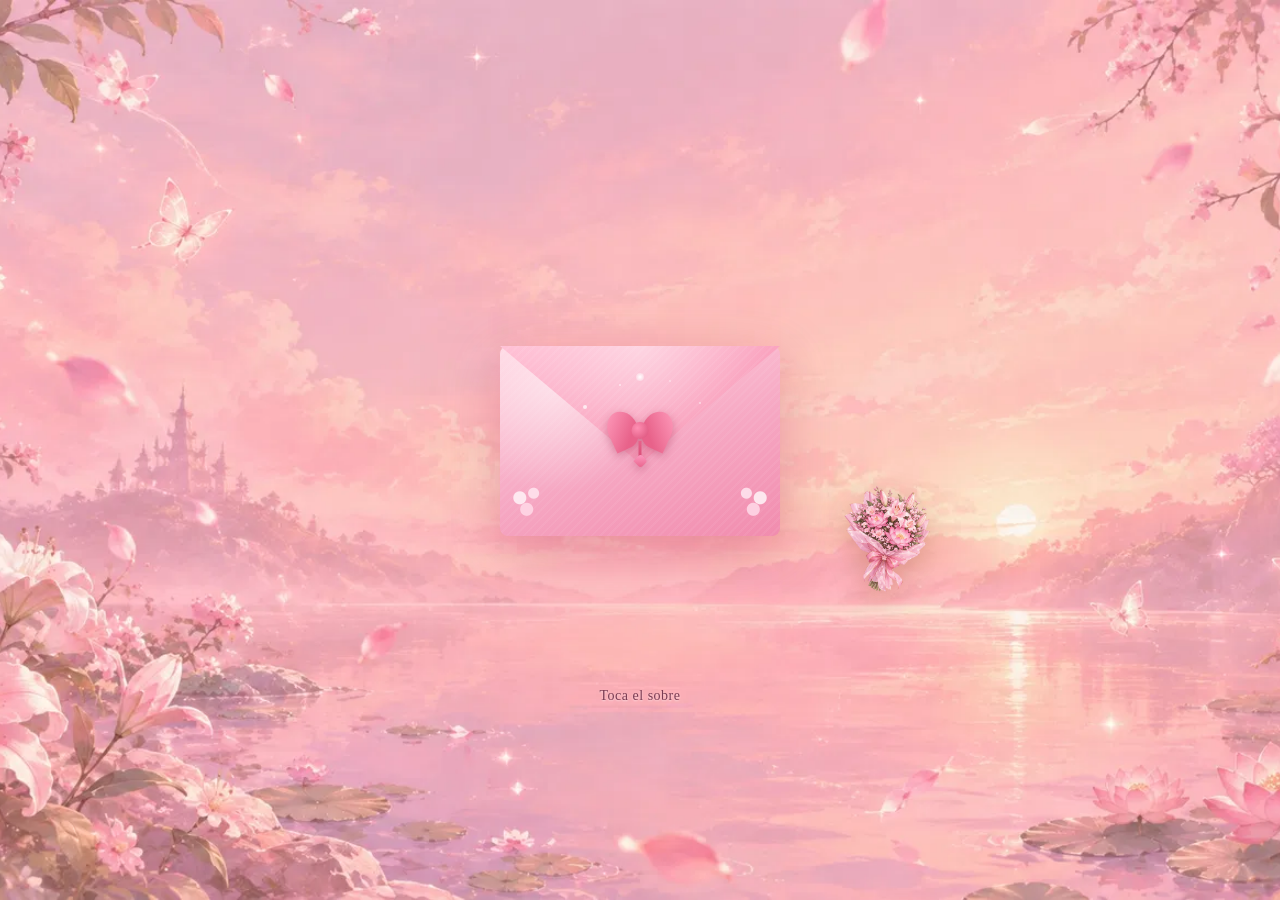
==== index.html @ fc5515fc "." ====
<!doctype html>
<html lang="es">
    <head>
        <meta charset="UTF-8" />
        <meta name="viewport" content="width=device-width, initial-scale=1.0" />
        <title>Para ti</title>
        <link rel="stylesheet" href="style.css" />
    </head>
    <body>
        <div id="app">
            <div id="home-petals"></div>

            <section id="view-main" class="view active">
                <div id="scene">
                    <div id="letter-card">
                        <div class="letter-page" data-page="1">
                            <p class="letter-greeting">Para ti</p>
                            <p class="letter-body">
                                lorem ipsum dolor sit amet, consectetur
                                adipiscing elit. lorem ipsum dolor sit amet,
                                consectetur adipiscing elit. lorem
                            </p>
                            <button
                                class="page-next"
                                aria-label="Siguiente página"
                            >
                                →
                            </button>
                        </div>

                        <div class="letter-page" data-page="2">
                            <p class="letter-body">
                                lorem ipsum dolor sit amet, consectetur
                                adipiscing elit.
                            </p>
                            <button
                                class="page-next"
                                aria-label="Siguiente página"
                            >
                                →
                            </button>
                        </div>

                        <div class="letter-page" data-page="3">
                            <p class="letter-body">
                                lorem ipsum dolor sit amet, consectetur
                                adipiscing elit.
                            </p>
                        </div>
                    </div>

                    <div id="envelope">
                        <div class="flap"></div>
                        <div class="pocket"></div>
                        <div class="bow">
                            <div class="bow-loop left"></div>
                            <div class="bow-loop right"></div>
                            <div class="bow-knot"></div>
                            <div class="bow-charm"></div>
                        </div>
                    </div>

                    <a
                        id="bouquet"
                        href="flores.html"
                        aria-label="Ramo de flores"
                    >
                        <img
                            src="assets/boton-flores.png"
                            alt="Ramo de flores"
                        />
                    </a>

                    <div class="gifts-row">
                        <a href="netflix.html" class="gift-icon">
                            <span class="gift-bow"></span>
                            <img
                                class="gift-img"
                                src="assets/netflix.png"
                                alt=""
                            />
                        </a>
                        <a href="favoritos.html" class="gift-icon">
                            <span class="gift-bow"></span>
                            <svg
                                class="gift-svg"
                                viewBox="0 0 24 24"
                                fill="white"
                            >
                                <path
                                    d="M12 21s-7-4.6-9.5-9.1C.8 8.6 2.4 5 6 5c2 0 3.4 1.1 4 2 .6-.9 2-2 4-2 3.6 0 5.2 3.6 3.5 6.9C19 16.4 12 21 12 21z"
                                />
                            </svg>
                        </a>
                        <a href="hachi.html" class="gift-icon">
                            <span class="gift-bow"></span>
                            <img
                                class="gift-img"
                                src="assets/nana.jpg"
                                alt=""
                            />
                        </a>
                        <a href="spotify.html" class="gift-icon">
                            <span class="gift-bow"></span>
                            <img
                                class="gift-img"
                                src="assets/spotify.png"
                                alt=""
                            />
                        </a>
                    </div>
                </div>
                <p id="tap-hint">Toca el sobre</p>
            </section>
        </div>

        <script src="script.js"></script>
    </body>
</html>
---- style.css ----
* {
    margin: 0;
    padding: 0;
    box-sizing: border-box;
}

html,
body {
    height: 100%;
    font-family: 'Georgia', serif;
    overflow: hidden;
}

body {
    background: url(assets/fondo.png) center/cover no-repeat;
}

#app {
    position: relative;
    width: 100%;
    height: 100vh;
}

.view {
    position: absolute;
    inset: 0;
    display: flex;
    flex-direction: column;
    align-items: center;
    justify-content: center;
    padding: 24px;
    opacity: 0;
    pointer-events: none;
    transition: opacity 0.5s ease;
}

.view.active {
    opacity: 1;
    pointer-events: auto;
}

/* ===== Pétalos cayendo en la pantalla principal ===== */
#home-petals {
    position: fixed;
    inset: 0;
    overflow: hidden;
    pointer-events: none;
    z-index: 50;
}

.home-petal {
    position: absolute;
    top: -20px;
    background: radial-gradient(circle at 35% 30%, #ffd3e2, #f78fb0);
    border-radius: 60% 0 60% 0;
    animation-name: home-fall;
    animation-timing-function: linear;
    animation-iteration-count: infinite;
}

@keyframes home-fall {
    0% {
        transform: translateY(-5vh) rotate(0deg);
    }
    100% {
        transform: translateY(105vh) rotate(360deg);
    }
}

#scene {
    position: relative;
    width: 100%;
    max-width: 340px;
    height: 480px;
}

#envelope {
    position: absolute;
    top: 150px;
    left: 50%;
    transform: translateX(-50%);
    width: 280px;
    height: 190px;
    cursor: pointer;
    filter: drop-shadow(0 14px 26px rgba(190, 60, 100, 0.35));
    z-index: 2;
}

.pocket {
    position: absolute;
    inset: 0;
    border-radius: 8px;
    background:
        radial-gradient(
            circle at 20% 20%,
            rgba(255, 255, 255, 0.5),
            transparent 40%
        ),
        repeating-linear-gradient(
            135deg,
            rgba(255, 255, 255, 0.05) 0px,
            rgba(255, 255, 255, 0.05) 2px,
            transparent 2px,
            transparent 6px
        ),
        linear-gradient(160deg, #ffd3e0, #f6a8c3 55%, #f18cae);
    z-index: 1;
}

.pocket::before,
.pocket::after {
    content: '';
    position: absolute;
    width: 46px;
    height: 46px;
    background:
        radial-gradient(circle at 30% 30%, #fff0f5 0 6px, transparent 7px),
        radial-gradient(circle at 60% 20%, #ffe3ee 0 5px, transparent 6px),
        radial-gradient(circle at 45% 55%, #ffd7e6 0 6px, transparent 7px);
    opacity: 0.9;
}

.pocket::before {
    bottom: 6px;
    left: 6px;
}
.pocket::after {
    bottom: 6px;
    right: 6px;
    transform: scaleX(-1);
}

.flap {
    position: absolute;
    top: 0;
    left: 0;
    width: 100%;
    height: 100%;
    clip-path: polygon(0 0, 100% 0, 50% 62%);
    background:
        radial-gradient(
            circle at 50% 0%,
            rgba(255, 255, 255, 0.45),
            transparent 55%
        ),
        repeating-linear-gradient(
            135deg,
            rgba(255, 255, 255, 0.06) 0px,
            rgba(255, 255, 255, 0.06) 2px,
            transparent 2px,
            transparent 6px
        ),
        linear-gradient(160deg, #ffc2d6, #f78fb0 60%, #ef7ca3);
    transform-origin: top center;
    z-index: 3;
    transition: transform 0.7s ease;
}

.flap::after {
    content: '';
    position: absolute;
    top: 14%;
    left: 50%;
    width: 8px;
    height: 8px;
    transform: translateX(-50%);
    background: radial-gradient(circle, #fff, rgba(255, 255, 255, 0));
    border-radius: 50%;
    box-shadow:
        -55px 30px 0 -2px rgba(255, 255, 255, 0.7),
        60px 26px 0 -3px rgba(255, 255, 255, 0.5),
        -20px 8px 0 -3px rgba(255, 255, 255, 0.6),
        30px 4px 0 -3px rgba(255, 255, 255, 0.4);
    animation: twinkle 2.4s infinite ease-in-out;
}

@keyframes twinkle {
    0%,
    100% {
        opacity: 0.4;
    }
    50% {
        opacity: 1;
    }
}

.bow {
    position: absolute;
    top: 46%;
    left: 50%;
    transform: translate(-50%, -50%);
    z-index: 4;
    width: 64px;
    height: 44px;
    filter: drop-shadow(0 3px 5px rgba(150, 30, 70, 0.35));
    transition: opacity 0.3s ease;
}

.bow-loop {
    position: absolute;
    top: 0;
    width: 30px;
    height: 38px;
    background: linear-gradient(135deg, #ff9dbd, #e8628a 70%);
    border-radius: 50% 50% 50% 0;
}

.bow-loop.left {
    left: 0;
    transform: rotate(-25deg);
}
.bow-loop.right {
    right: 0;
    transform: rotate(25deg) scaleX(-1);
}

.bow-knot {
    position: absolute;
    top: 11px;
    left: 50%;
    transform: translateX(-50%);
    width: 17px;
    height: 17px;
    background: radial-gradient(circle at 35% 35%, #ff8fb3, #d94f78);
    border-radius: 50%;
}

.bow-charm {
    position: absolute;
    top: 30px;
    left: 50%;
    transform: translateX(-50%);
    width: 3px;
    height: 16px;
    background: linear-gradient(#e8628a, #d94f78);
}

.bow-charm::after {
    content: '';
    position: absolute;
    bottom: -9px;
    left: 50%;
    transform: translateX(-50%) rotate(45deg);
    width: 10px;
    height: 10px;
    background: linear-gradient(135deg, #ff9dc4, #e8628a);
    border-radius: 3px 3px 3px 0;
}

#envelope.open .flap {
    transform: rotateX(180deg);
}
#envelope.open .bow {
    opacity: 0;
}

#tap-hint {
    margin-top: 12px;
    color: #7a3b52;
    font-size: 14px;
    letter-spacing: 0.5px;
    text-shadow: 0 1px 2px rgba(255, 255, 255, 0.6);
    animation: pulse 1.8s infinite ease-in-out;
    transition: opacity 0.3s ease;
}

#tap-hint.hide {
    animation: none;
    opacity: 0;
}

@keyframes pulse {
    0%,
    100% {
        opacity: 0.55;
    }
    50% {
        opacity: 1;
    }
}

/* ===== RAMO DE FLORES (imagen) ===== */
#bouquet {
    position: absolute;
    top: 290px;
    right: -122px;
    width: 90px;
    display: block;
    cursor: pointer;
    z-index: 20;
    filter: drop-shadow(0 8px 14px rgba(150, 90, 30, 0.3));
    transition: transform 0.25s ease;
}

#bouquet img {
    width: 100%;
    display: block;
}

#bouquet:hover {
    transform: translateY(-4px) rotate(-2deg);
}
#bouquet:active {
    transform: scale(0.95);
}

/* ===== CARTA ===== */
#letter-card {
    position: absolute;
    top: 150px;
    left: 50%;
    width: 100%;
    max-width: 290px;
    z-index: 10;
    background:
        repeating-linear-gradient(
            0deg,
            transparent 0 27px,
            rgba(150, 180, 220, 0.35) 27px 28px
        ),
        linear-gradient(
            90deg,
            transparent 0 34px,
            rgba(220, 90, 110, 0.4) 34px 35px,
            transparent 35px 36px
        ),
        #fffdf8;
    padding: 34px 22px 30px 40px;
    box-shadow:
        0 18px 34px rgba(90, 40, 70, 0.35),
        inset 0 0 40px rgba(220, 180, 190, 0.15);
    text-align: left;
    clip-path: polygon(
        0% 1%,
        4% 0%,
        9% 1.5%,
        15% 0%,
        22% 1%,
        29% 0%,
        36% 1.2%,
        43% 0%,
        50% 1%,
        57% 0%,
        64% 1.2%,
        71% 0%,
        78% 1%,
        85% 0%,
        92% 1.5%,
        100% 0%,
        100% 100%,
        92% 99%,
        85% 100%,
        78% 99%,
        71% 100%,
        64% 98.8%,
        57% 100%,
        50% 99%,
        43% 100%,
        36% 98.8%,
        29% 100%,
        22% 99%,
        15% 100%,
        9% 98.5%,
        4% 100%,
        0% 99%
    );
    pointer-events: none;
    user-select: none;
    opacity: 0;
    transform: translate(-50%, -50%) scale(0.5) rotate(0deg);
    transition:
        opacity 0.7s ease,
        transform 0.7s cubic-bezier(0.22, 1.2, 0.36, 1);
}

#letter-card.show {
    opacity: 1;
    transform: translate(-50%, -50%) scale(1.3) rotate(-1.2deg);
}

.letter-greeting {
    font-size: 21px;
    color: #c94f78;
    margin-bottom: 14px;
    font-style: italic;
}

.letter-body {
    font-size: 14.5px;
    line-height: 28px;
    color: #4a3038;
}

/* ===== REGALOS ===== */
.gifts-row {
    position: absolute;
    bottom: 20px;
    left: 0;
    width: 100%;
    display: flex;
    justify-content: center;
    gap: 16px;
    z-index: 30;
}

.gift-icon {
    --slot-x: 0px;
    position: relative;
    width: 52px;
    height: 52px;
    border: none;
    border-radius: 12px;
    background: linear-gradient(145deg, #ff9dc4, #e8628a);
    box-shadow:
        0 6px 14px rgba(220, 90, 130, 0.45),
        inset 0 2px 3px rgba(255, 255, 255, 0.5);
    cursor: pointer;
    opacity: 0;
    z-index: 30;
    display: block;
    text-decoration: none;
}

.gift-icon {
    transition:
        transform 0.2s ease,
        box-shadow 0.2s ease;
}

.gift-icon:hover {
    transform: translateY(-4px) scale(1.08);
    box-shadow:
        0 10px 20px rgba(220, 90, 130, 0.55),
        inset 0 2px 3px rgba(255, 255, 255, 0.6);
}

.gift-icon:active {
    transform: scale(0.95);
}

.gift-icon:nth-child(1) {
    --slot-x: -102px;
}
.gift-icon:nth-child(2) {
    --slot-x: -34px;
}
.gift-icon:nth-child(3) {
    --slot-x: 34px;
}
.gift-icon:nth-child(4) {
    --slot-x: 102px;
}

.gifts-row.fly .gift-icon {
    animation: fly-out 0.9s cubic-bezier(0.3, 0.8, 0.4, 1) forwards;
}

.gifts-row.fly .gift-icon:nth-child(1) {
    animation-delay: 0.05s;
}
.gifts-row.fly .gift-icon:nth-child(2) {
    animation-delay: 0.18s;
}
.gifts-row.fly .gift-icon:nth-child(3) {
    animation-delay: 0.31s;
}
.gifts-row.fly .gift-icon:nth-child(4) {
    animation-delay: 0.44s;
}

@keyframes fly-out {
    0% {
        opacity: 0;
        transform: translate(calc(-1 * var(--slot-x)), -230px) scale(0.3)
            rotate(0deg);
    }
    55% {
        opacity: 1;
        transform: translate(calc(-1 * var(--slot-x) * 0.35), -270px)
            scale(1.15) rotate(12deg);
    }
    100% {
        opacity: 1;
        transform: translate(0, 0) scale(1) rotate(0deg);
    }
}

.gift-bow {
    position: absolute;
    top: -7px;
    left: 50%;
    transform: translateX(-50%);
    width: 22px;
    height: 12px;
}

.gift-bow::before,
.gift-bow::after {
    content: '';
    position: absolute;
    top: 0;
    width: 10px;
    height: 12px;
    background: #fff6f9;
    border-radius: 50% 50% 50% 0;
    box-shadow: 0 1px 3px rgba(0, 0, 0, 0.15);
}

.gift-bow::before {
    left: 0;
    transform: rotate(-20deg);
}
.gift-bow::after {
    right: 0;
    transform: rotate(20deg) scaleX(-1);
}

.gift-svg {
    position: absolute;
    top: 50%;
    left: 50%;
    transform: translate(-50%, -50%);
    width: 26px;
    height: 26px;
}

.gift-img {
    position: absolute;
    top: 50%;
    left: 50%;
    transform: translate(-50%, -50%);
    width: 28px;
    height: 28px;
    object-fit: contain;
}

.gift-img {
    transition: transform 0.2s ease;
}

.gift-icon:hover .gift-img {
    transform: translate(-50%, -50%) scale(1.12) rotate(-4deg);
}

.gift-icon:active .gift-img {
    transform: translate(-50%, -50%) scale(0.92);
}

/* ===== VISTA DE DETALLE ===== */
#detail-card {
    background: #fffdf8;
    border-radius: 14px;
    padding: 26px 22px;
    max-width: 320px;
    width: 100%;
    max-height: 80vh;
    overflow-y: auto;
    box-shadow: 0 18px 40px rgba(90, 40, 70, 0.3);
    animation: detailIn 0.4s ease;
}

@keyframes detailIn {
    from {
        opacity: 0;
        transform: translateY(16px);
    }
    to {
        opacity: 1;
        transform: translateY(0);
    }
}

#btn-back {
    border: none;
    background: none;
    color: #c94f78;
    font-family: inherit;
    font-size: 14px;
    cursor: pointer;
    margin-bottom: 14px;
    padding: 0;
}

#detail-content h2 {
    color: #c94f78;
    font-size: 19px;
    margin-bottom: 12px;
}

#detail-content p {
    font-size: 14.5px;
    line-height: 1.7;
    color: #4a3038;
}
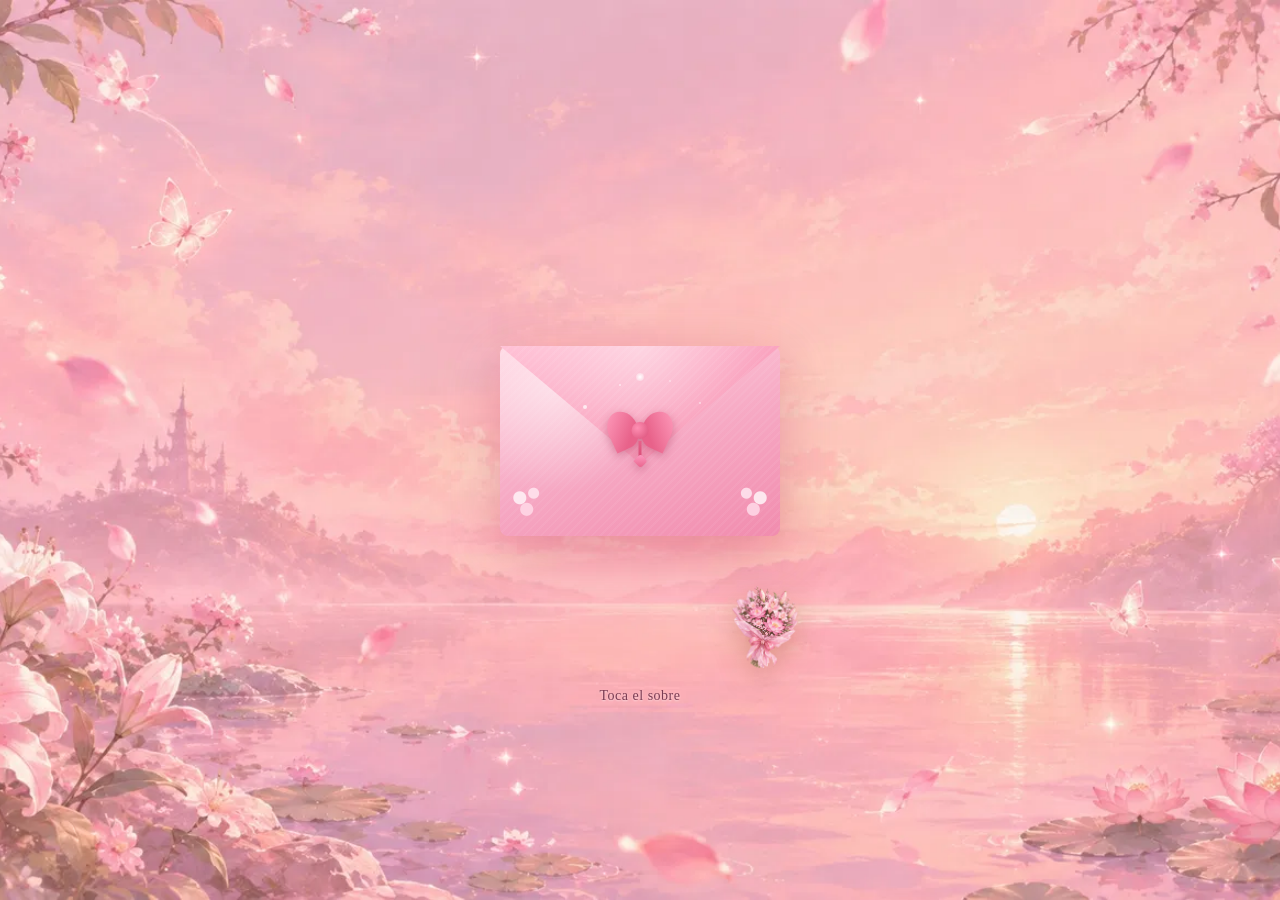
==== commit d4580993: "." ====
--- a/index.html
+++ b/index.html
@@ -80,18 +80,6 @@
                                 alt=""
                             />
                         </a>
-                        <a href="favoritos.html" class="gift-icon">
-                            <span class="gift-bow"></span>
-                            <svg
-                                class="gift-svg"
-                                viewBox="0 0 24 24"
-                                fill="white"
-                            >
-                                <path
-                                    d="M12 21s-7-4.6-9.5-9.1C.8 8.6 2.4 5 6 5c2 0 3.4 1.1 4 2 .6-.9 2-2 4-2 3.6 0 5.2 3.6 3.5 6.9C19 16.4 12 21 12 21z"
-                                />
-                            </svg>
-                        </a>
                         <a href="hachi.html" class="gift-icon">
                             <span class="gift-bow"></span>
                             <img
--- a/style.css
+++ b/style.css
@@ -12,7 +12,7 @@
 }
 
 body {
-    background: url(assets/fondo.png) center/cover no-repeat;
+    background: url('assets/fondo.png') center/cover no-repeat;
 }
 
 #app {
@@ -39,7 +39,6 @@
     pointer-events: auto;
 }
 
-/* ===== Pétalos cayendo en la pantalla principal ===== */
 #home-petals {
     position: fixed;
     inset: 0;
@@ -62,6 +61,7 @@
     0% {
         transform: translateY(-5vh) rotate(0deg);
     }
+
     100% {
         transform: translateY(105vh) rotate(360deg);
     }
@@ -90,6 +90,7 @@
     position: absolute;
     inset: 0;
     border-radius: 8px;
+
     background:
         radial-gradient(
             circle at 20% 20%,
@@ -104,6 +105,7 @@
             transparent 6px
         ),
         linear-gradient(160deg, #ffd3e0, #f6a8c3 55%, #f18cae);
+
     z-index: 1;
 }
 
@@ -113,10 +115,12 @@
     position: absolute;
     width: 46px;
     height: 46px;
+
     background:
         radial-gradient(circle at 30% 30%, #fff0f5 0 6px, transparent 7px),
         radial-gradient(circle at 60% 20%, #ffe3ee 0 5px, transparent 6px),
         radial-gradient(circle at 45% 55%, #ffd7e6 0 6px, transparent 7px);
+
     opacity: 0.9;
 }
 
@@ -124,6 +128,7 @@
     bottom: 6px;
     left: 6px;
 }
+
 .pocket::after {
     bottom: 6px;
     right: 6px;
@@ -136,7 +141,9 @@
     left: 0;
     width: 100%;
     height: 100%;
+
     clip-path: polygon(0 0, 100% 0, 50% 62%);
+
     background:
         radial-gradient(
             circle at 50% 0%,
@@ -151,6 +158,7 @@
             transparent 6px
         ),
         linear-gradient(160deg, #ffc2d6, #f78fb0 60%, #ef7ca3);
+
     transform-origin: top center;
     z-index: 3;
     transition: transform 0.7s ease;
@@ -163,14 +171,19 @@
     left: 50%;
     width: 8px;
     height: 8px;
+
     transform: translateX(-50%);
+
     background: radial-gradient(circle, #fff, rgba(255, 255, 255, 0));
+
     border-radius: 50%;
+
     box-shadow:
         -55px 30px 0 -2px rgba(255, 255, 255, 0.7),
         60px 26px 0 -3px rgba(255, 255, 255, 0.5),
         -20px 8px 0 -3px rgba(255, 255, 255, 0.6),
         30px 4px 0 -3px rgba(255, 255, 255, 0.4);
+
     animation: twinkle 2.4s infinite ease-in-out;
 }
 
@@ -179,6 +192,7 @@
     100% {
         opacity: 0.4;
     }
+
     50% {
         opacity: 1;
     }
@@ -190,18 +204,24 @@
     left: 50%;
     transform: translate(-50%, -50%);
     z-index: 4;
+
     width: 64px;
     height: 44px;
+
     filter: drop-shadow(0 3px 5px rgba(150, 30, 70, 0.35));
+
     transition: opacity 0.3s ease;
 }
 
 .bow-loop {
     position: absolute;
     top: 0;
+
     width: 30px;
     height: 38px;
+
     background: linear-gradient(135deg, #ff9dbd, #e8628a 70%);
+
     border-radius: 50% 50% 50% 0;
 }
 
@@ -209,6 +229,7 @@
     left: 0;
     transform: rotate(-25deg);
 }
+
 .bow-loop.right {
     right: 0;
     transform: rotate(25deg) scaleX(-1);
@@ -219,9 +240,12 @@
     top: 11px;
     left: 50%;
     transform: translateX(-50%);
+
     width: 17px;
     height: 17px;
+
     background: radial-gradient(circle at 35% 35%, #ff8fb3, #d94f78);
+
     border-radius: 50%;
 }
 
@@ -230,8 +254,10 @@
     top: 30px;
     left: 50%;
     transform: translateX(-50%);
+
     width: 3px;
     height: 16px;
+
     background: linear-gradient(#e8628a, #d94f78);
 }
 
@@ -240,27 +266,36 @@
     position: absolute;
     bottom: -9px;
     left: 50%;
+
     transform: translateX(-50%) rotate(45deg);
+
     width: 10px;
     height: 10px;
+
     background: linear-gradient(135deg, #ff9dc4, #e8628a);
+
     border-radius: 3px 3px 3px 0;
 }
 
 #envelope.open .flap {
     transform: rotateX(180deg);
 }
+
 #envelope.open .bow {
     opacity: 0;
 }
 
 #tap-hint {
     margin-top: 12px;
+
     color: #7a3b52;
     font-size: 14px;
     letter-spacing: 0.5px;
+
     text-shadow: 0 1px 2px rgba(255, 255, 255, 0.6);
+
     animation: pulse 1.8s infinite ease-in-out;
+
     transition: opacity 0.3s ease;
 }
 
@@ -274,44 +309,73 @@
     100% {
         opacity: 0.55;
     }
+
     50% {
         opacity: 1;
     }
 }
 
-/* ===== RAMO DE FLORES (imagen) ===== */
 #bouquet {
     position: absolute;
-    top: 290px;
-    right: -122px;
-    width: 90px;
+
+    top: 390px;
+    right: 10px;
+
+    width: 70px;
+    height: auto;
+
     display: block;
+
     cursor: pointer;
-    z-index: 20;
+
+    z-index: 100;
+
     filter: drop-shadow(0 8px 14px rgba(150, 90, 30, 0.3));
+
     transition: transform 0.25s ease;
 }
 
 #bouquet img {
     width: 100%;
+    height: auto;
     display: block;
 }
 
 #bouquet:hover {
     transform: translateY(-4px) rotate(-2deg);
 }
+
 #bouquet:active {
     transform: scale(0.95);
 }
 
-/* ===== CARTA ===== */
 #letter-card {
     position: absolute;
     top: 150px;
     left: 50%;
     width: 100%;
     max-width: 290px;
+    height: 230px;
     z-index: 10;
+
+    opacity: 0;
+    transform: translate(-50%, -50%) scale(0.5) rotate(0deg);
+    transition:
+        opacity 0.7s ease,
+        transform 0.7s cubic-bezier(0.22, 1.2, 0.36, 1);
+    pointer-events: none;
+}
+
+#letter-card.show {
+    opacity: 1;
+    transform: translate(-50%, -50%) scale(1.3) rotate(-1.2deg);
+    pointer-events: auto;
+}
+
+.letter-page {
+    position: absolute;
+    inset: 0;
+
     background:
         repeating-linear-gradient(
             0deg,
@@ -325,103 +389,126 @@
             transparent 35px 36px
         ),
         #fffdf8;
-    padding: 34px 22px 30px 40px;
+
+    padding: 30px 20px 26px 34px;
+    text-align: left;
+    overflow-y: auto;
+
     box-shadow:
         0 18px 34px rgba(90, 40, 70, 0.35),
         inset 0 0 40px rgba(220, 180, 190, 0.15);
-    text-align: left;
-    clip-path: polygon(
-        0% 1%,
-        4% 0%,
-        9% 1.5%,
-        15% 0%,
-        22% 1%,
-        29% 0%,
-        36% 1.2%,
-        43% 0%,
-        50% 1%,
-        57% 0%,
-        64% 1.2%,
-        71% 0%,
-        78% 1%,
-        85% 0%,
-        92% 1.5%,
-        100% 0%,
-        100% 100%,
-        92% 99%,
-        85% 100%,
-        78% 99%,
-        71% 100%,
-        64% 98.8%,
-        57% 100%,
-        50% 99%,
-        43% 100%,
-        36% 98.8%,
-        29% 100%,
-        22% 99%,
-        15% 100%,
-        9% 98.5%,
-        4% 100%,
-        0% 99%
-    );
+
+    transition:
+        transform 0.5s cubic-bezier(0.4, 0.1, 0.2, 1),
+        opacity 0.4s ease;
+}
+
+.stack-pos-0 {
+    z-index: 3;
+    transform: translate(0, 0) rotate(0deg) scale(1);
+    opacity: 1;
+    pointer-events: auto;
+}
+
+.stack-pos-1 {
+    z-index: 2;
+    transform: translate(6px, 10px) rotate(2.5deg) scale(0.96);
+    opacity: 0.9;
     pointer-events: none;
-    user-select: none;
-    opacity: 0;
-    transform: translate(-50%, -50%) scale(0.5) rotate(0deg);
-    transition:
-        opacity 0.7s ease,
-        transform 0.7s cubic-bezier(0.22, 1.2, 0.36, 1);
-}
-
-#letter-card.show {
-    opacity: 1;
-    transform: translate(-50%, -50%) scale(1.3) rotate(-1.2deg);
+}
+
+.stack-pos-2 {
+    z-index: 1;
+    transform: translate(-6px, 16px) rotate(-3deg) scale(0.92);
+    opacity: 0.75;
+    pointer-events: none;
+}
+
+.page-next {
+    position: absolute;
+    bottom: 10px;
+    right: 12px;
+
+    width: 34px;
+    height: 34px;
+
+    border: none;
+    border-radius: 50%;
+
+    background: linear-gradient(135deg, #ff9dbd, #e8628a);
+
+    color: #fff;
+    font-size: 16px;
+
+    cursor: pointer;
+
+    display: flex;
+    align-items: center;
+    justify-content: center;
+
+    z-index: 100;
+
+    box-shadow: 0 4px 10px rgba(220, 90, 130, 0.4);
+
+    -webkit-tap-highlight-color: transparent;
 }
 
 .letter-greeting {
-    font-size: 21px;
+    font-size: 19px;
     color: #c94f78;
-    margin-bottom: 14px;
+    margin-bottom: 10px;
     font-style: italic;
 }
 
 .letter-body {
-    font-size: 14.5px;
-    line-height: 28px;
+    font-size: 13px;
+    line-height: 24px;
     color: #4a3038;
 }
 
-/* ===== REGALOS ===== */
 .gifts-row {
     position: absolute;
+
     bottom: 20px;
     left: 0;
+
     width: 100%;
+
     display: flex;
     justify-content: center;
+
     gap: 16px;
+
     z-index: 30;
 }
 
 .gift-icon {
     --slot-x: 0px;
+
     position: relative;
+
     width: 52px;
     height: 52px;
+
     border: none;
     border-radius: 12px;
+
     background: linear-gradient(145deg, #ff9dc4, #e8628a);
+
     box-shadow:
         0 6px 14px rgba(220, 90, 130, 0.45),
         inset 0 2px 3px rgba(255, 255, 255, 0.5);
+
     cursor: pointer;
+
     opacity: 0;
+
     z-index: 30;
+
     display: block;
+
     text-decoration: none;
-}
-
-.gift-icon {
+
     transition:
         transform 0.2s ease,
         box-shadow 0.2s ease;
@@ -429,6 +516,7 @@
 
 .gift-icon:hover {
     transform: translateY(-4px) scale(1.08);
+
     box-shadow:
         0 10px 20px rgba(220, 90, 130, 0.55),
         inset 0 2px 3px rgba(255, 255, 255, 0.6);
@@ -441,12 +529,15 @@
 .gift-icon:nth-child(1) {
     --slot-x: -102px;
 }
+
 .gift-icon:nth-child(2) {
     --slot-x: -34px;
 }
+
 .gift-icon:nth-child(3) {
     --slot-x: 34px;
 }
+
 .gift-icon:nth-child(4) {
     --slot-x: 102px;
 }
@@ -458,12 +549,15 @@
 .gifts-row.fly .gift-icon:nth-child(1) {
     animation-delay: 0.05s;
 }
+
 .gifts-row.fly .gift-icon:nth-child(2) {
     animation-delay: 0.18s;
 }
+
 .gifts-row.fly .gift-icon:nth-child(3) {
     animation-delay: 0.31s;
 }
+
 .gifts-row.fly .gift-icon:nth-child(4) {
     animation-delay: 0.44s;
 }
@@ -471,25 +565,33 @@
 @keyframes fly-out {
     0% {
         opacity: 0;
+
         transform: translate(calc(-1 * var(--slot-x)), -230px) scale(0.3)
             rotate(0deg);
     }
+
     55% {
         opacity: 1;
+
         transform: translate(calc(-1 * var(--slot-x) * 0.35), -270px)
             scale(1.15) rotate(12deg);
     }
+
     100% {
         opacity: 1;
+
         transform: translate(0, 0) scale(1) rotate(0deg);
     }
 }
 
 .gift-bow {
     position: absolute;
+
     top: -7px;
     left: 50%;
+
     transform: translateX(-50%);
+
     width: 22px;
     height: 12px;
 }
@@ -497,12 +599,18 @@
 .gift-bow::before,
 .gift-bow::after {
     content: '';
-    position: absolute;
+
+    position: absolute;
+
     top: 0;
+
     width: 10px;
     height: 12px;
+
     background: #fff6f9;
+
     border-radius: 50% 50% 50% 0;
+
     box-shadow: 0 1px 3px rgba(0, 0, 0, 0.15);
 }
 
@@ -510,6 +618,7 @@
     left: 0;
     transform: rotate(-20deg);
 }
+
 .gift-bow::after {
     right: 0;
     transform: rotate(20deg) scaleX(-1);
@@ -517,24 +626,29 @@
 
 .gift-svg {
     position: absolute;
+
     top: 50%;
     left: 50%;
+
     transform: translate(-50%, -50%);
+
     width: 26px;
     height: 26px;
 }
 
 .gift-img {
     position: absolute;
+
     top: 50%;
     left: 50%;
+
     transform: translate(-50%, -50%);
+
     width: 28px;
     height: 28px;
+
     object-fit: contain;
-}
-
-.gift-img {
+
     transition: transform 0.2s ease;
 }
 
@@ -546,16 +660,22 @@
     transform: translate(-50%, -50%) scale(0.92);
 }
 
-/* ===== VISTA DE DETALLE ===== */
 #detail-card {
     background: #fffdf8;
+
     border-radius: 14px;
+
     padding: 26px 22px;
+
     max-width: 320px;
     width: 100%;
+
     max-height: 80vh;
+
     overflow-y: auto;
+
     box-shadow: 0 18px 40px rgba(90, 40, 70, 0.3);
+
     animation: detailIn 0.4s ease;
 }
 
@@ -564,6 +684,7 @@
         opacity: 0;
         transform: translateY(16px);
     }
+
     to {
         opacity: 1;
         transform: translateY(0);
@@ -573,10 +694,14 @@
 #btn-back {
     border: none;
     background: none;
+
     color: #c94f78;
+
     font-family: inherit;
     font-size: 14px;
+
     cursor: pointer;
+
     margin-bottom: 14px;
     padding: 0;
 }
@@ -592,3 +717,158 @@
     line-height: 1.7;
     color: #4a3038;
 }
+
+@media (max-width: 600px) {
+    .view {
+        padding: 10px;
+        justify-content: center;
+    }
+
+    #scene {
+        position: relative;
+        width: 100%;
+        max-width: 340px;
+        height: 500px;
+    }
+
+    #envelope {
+        top: 90px;
+        left: 50%;
+        width: 250px;
+        height: 170px;
+    }
+
+    #letter-card {
+        top: 90px;
+        left: 50%;
+
+        width: calc(100% - 30px);
+        max-width: 270px;
+
+        height: 250px;
+    }
+
+    #letter-card.show {
+        transform: translate(-50%, -50%) scale(1) rotate(-1.2deg);
+    }
+
+    .letter-page {
+        padding: 28px 18px 55px 34px;
+    }
+
+    .letter-greeting {
+        font-size: 19px;
+    }
+
+    .letter-body {
+        font-size: 13.5px;
+        line-height: 22px;
+    }
+
+    .page-next {
+        width: 40px;
+        height: 40px;
+
+        right: 10px;
+        bottom: 10px;
+
+        z-index: 100;
+
+        font-size: 18px;
+
+        display: flex;
+        align-items: center;
+        justify-content: center;
+    }
+
+    #bouquet {
+        position: absolute;
+        top: 345px;
+        right: 5px;
+        width: 65px;
+        height: auto;
+        display: block;
+        z-index: 100;
+    }
+
+    #bouquet img {
+        width: 100%;
+        height: auto;
+        display: block;
+    }
+
+    .gifts-row {
+        position: absolute;
+        bottom: 10px;
+        left: 0;
+        width: 100%;
+        gap: 10px;
+        z-index: 100;
+    }
+
+    .gift-icon {
+        width: 48px;
+        height: 48px;
+    }
+
+    .gift-img {
+        width: 26px;
+        height: 26px;
+    }
+
+    .gift-svg {
+        width: 24px;
+        height: 24px;
+    }
+
+    #tap-hint {
+        margin-top: 8px;
+        font-size: 13px;
+    }
+}
+
+@media (max-width: 360px) {
+    #scene {
+        max-width: 320px;
+        height: 480px;
+    }
+
+    #envelope {
+        top: 80px;
+        width: 235px;
+        height: 160px;
+    }
+
+    #letter-card {
+        top: 80px;
+        max-width: 250px;
+        height: 240px;
+    }
+
+    .letter-page {
+        padding: 25px 16px 52px 30px;
+    }
+
+    .page-next {
+        width: 38px;
+        height: 38px;
+        right: 8px;
+        bottom: 8px;
+    }
+
+    #bouquet {
+        top: 330px;
+        right: 3px;
+        width: 60px;
+    }
+
+    .gifts-row {
+        bottom: 8px;
+        gap: 7px;
+    }
+
+    .gift-icon {
+        width: 45px;
+        height: 45px;
+    }
+}
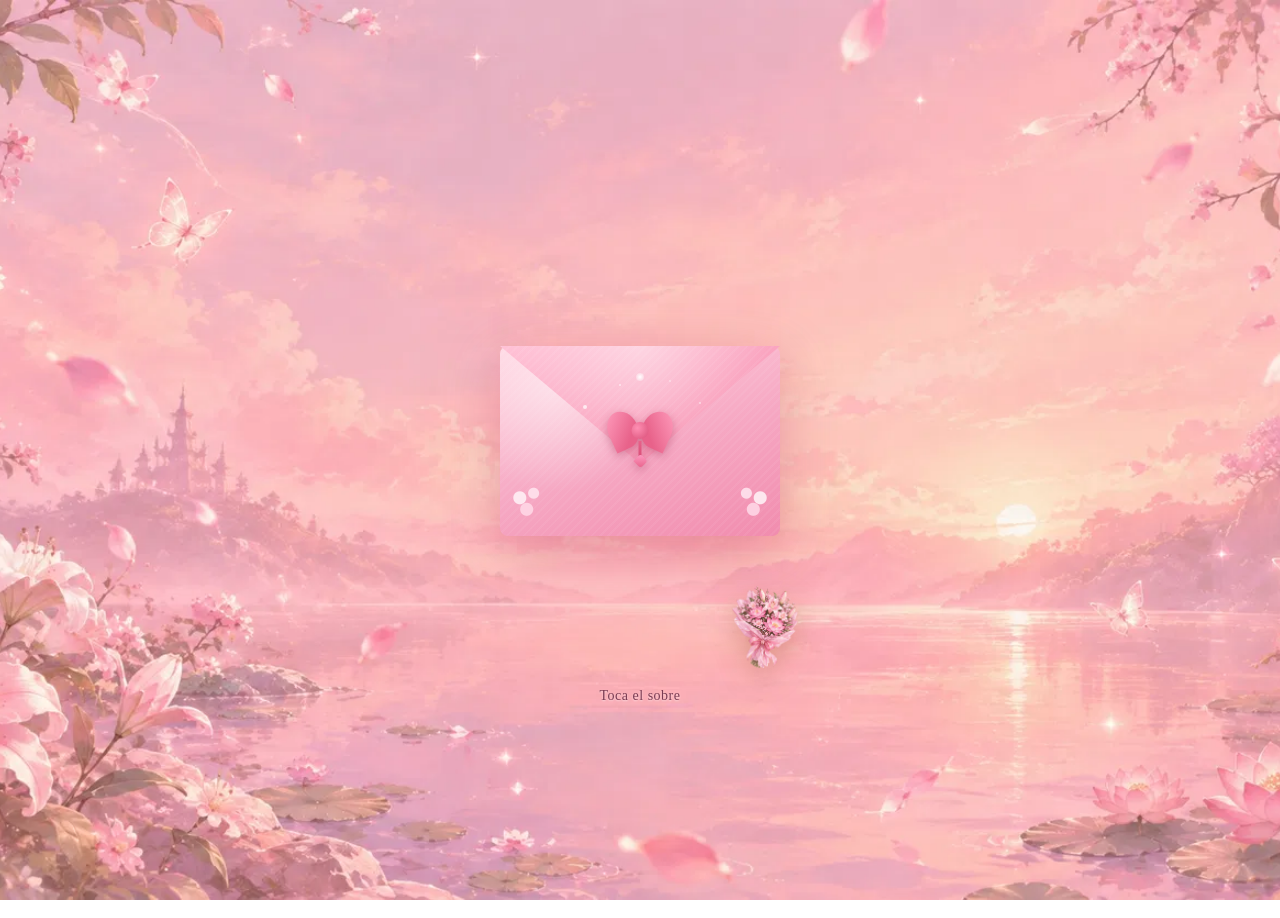
==== commit dbe47877: "actualizar" ====
--- a/index.html
+++ b/index.html
@@ -20,25 +20,12 @@
                                 adipiscing elit. lorem ipsum dolor sit amet,
                                 consectetur adipiscing elit. lorem
                             </p>
-                            <button
-                                class="page-next"
-                                aria-label="Siguiente página"
-                            >
-                                →
-                            </button>
                         </div>
-
                         <div class="letter-page" data-page="2">
                             <p class="letter-body">
                                 lorem ipsum dolor sit amet, consectetur
                                 adipiscing elit.
                             </p>
-                            <button
-                                class="page-next"
-                                aria-label="Siguiente página"
-                            >
-                                →
-                            </button>
                         </div>
 
                         <div class="letter-page" data-page="3">
@@ -47,6 +34,26 @@
                                 adipiscing elit.
                             </p>
                         </div>
+                    </div>
+
+                    <div
+                        class="letter-navigation"
+                        aria-label="Navegación de la carta"
+                    >
+                        <button
+                            class="page-prev"
+                            aria-label="Página anterior"
+                            type="button"
+                        >
+                            ‹
+                        </button>
+                        <button
+                            class="page-next"
+                            aria-label="Siguiente página"
+                            type="button"
+                        >
+                            ›
+                        </button>
                     </div>
 
                     <div id="envelope">
@@ -105,3 +112,4 @@
         <script src="script.js"></script>
     </body>
 </html>
+s
--- a/style.css
+++ b/style.css
@@ -424,33 +424,72 @@
     pointer-events: none;
 }
 
-.page-next {
-    position: absolute;
-    bottom: 10px;
-    right: 12px;
-
-    width: 34px;
-    height: 34px;
-
-    border: none;
-    border-radius: 50%;
-
-    background: linear-gradient(135deg, #ff9dbd, #e8628a);
-
-    color: #fff;
-    font-size: 16px;
-
-    cursor: pointer;
-
+.letter-navigation {
+    position: absolute;
+    top: 345px;
+    opacity: 0;
+    visibility: hidden;
+    pointer-events: none;
+    transition:
+        opacity 0.5s ease,
+        transform 0.5s ease,
+        visibility 0.5s ease;
+    left: 50%;
+    transform: translateX(-50%);
     display: flex;
     align-items: center;
     justify-content: center;
-
-    z-index: 100;
-
-    box-shadow: 0 4px 10px rgba(220, 90, 130, 0.4);
-
+    gap: 16px;
+    width: 150px;
+    z-index: 120;
+}
+
+#letter-card.show + .letter-navigation {
+    opacity: 1;
+    visibility: visible;
+    pointer-events: auto;
+}
+
+.page-next,
+.page-prev {
+    position: relative;
+    inset: auto;
+    width: 44px;
+    height: 38px;
+    border: 0;
+    border-radius: 999px;
+    background: rgba(255, 245, 249, 0.96);
+    color: #c94f78;
+    font-family: Georgia, serif;
+    font-size: 30px;
+    line-height: 1;
+    cursor: pointer;
+    display: flex;
+    align-items: center;
+    justify-content: center;
+    padding: 0 0 4px;
+    box-shadow:
+        0 5px 14px rgba(180, 65, 105, 0.25),
+        inset 0 0 0 1px rgba(201, 79, 120, 0.16);
+    transition:
+        transform 0.2s ease,
+        background 0.2s ease,
+        box-shadow 0.2s ease;
     -webkit-tap-highlight-color: transparent;
+}
+
+.page-next:hover,
+.page-prev:hover {
+    transform: translateY(-2px);
+    background: #fff;
+    box-shadow:
+        0 7px 16px rgba(180, 65, 105, 0.3),
+        inset 0 0 0 1px rgba(201, 79, 120, 0.2);
+}
+
+.page-next:active,
+.page-prev:active {
+    transform: scale(0.92);
 }
 
 .letter-greeting {
@@ -779,6 +818,19 @@
         display: flex;
         align-items: center;
         justify-content: center;
+    }
+
+    .letter-navigation {
+        top: 285px;
+        width: 140px;
+        gap: 14px;
+    }
+
+    .page-next,
+    .page-prev {
+        width: 42px;
+        height: 38px;
+        font-size: 29px;
     }
 
     #bouquet {
@@ -856,6 +908,10 @@
         bottom: 8px;
     }
 
+    .letter-navigation {
+        top: 275px;
+    }
+
     #bouquet {
         top: 330px;
         right: 3px;
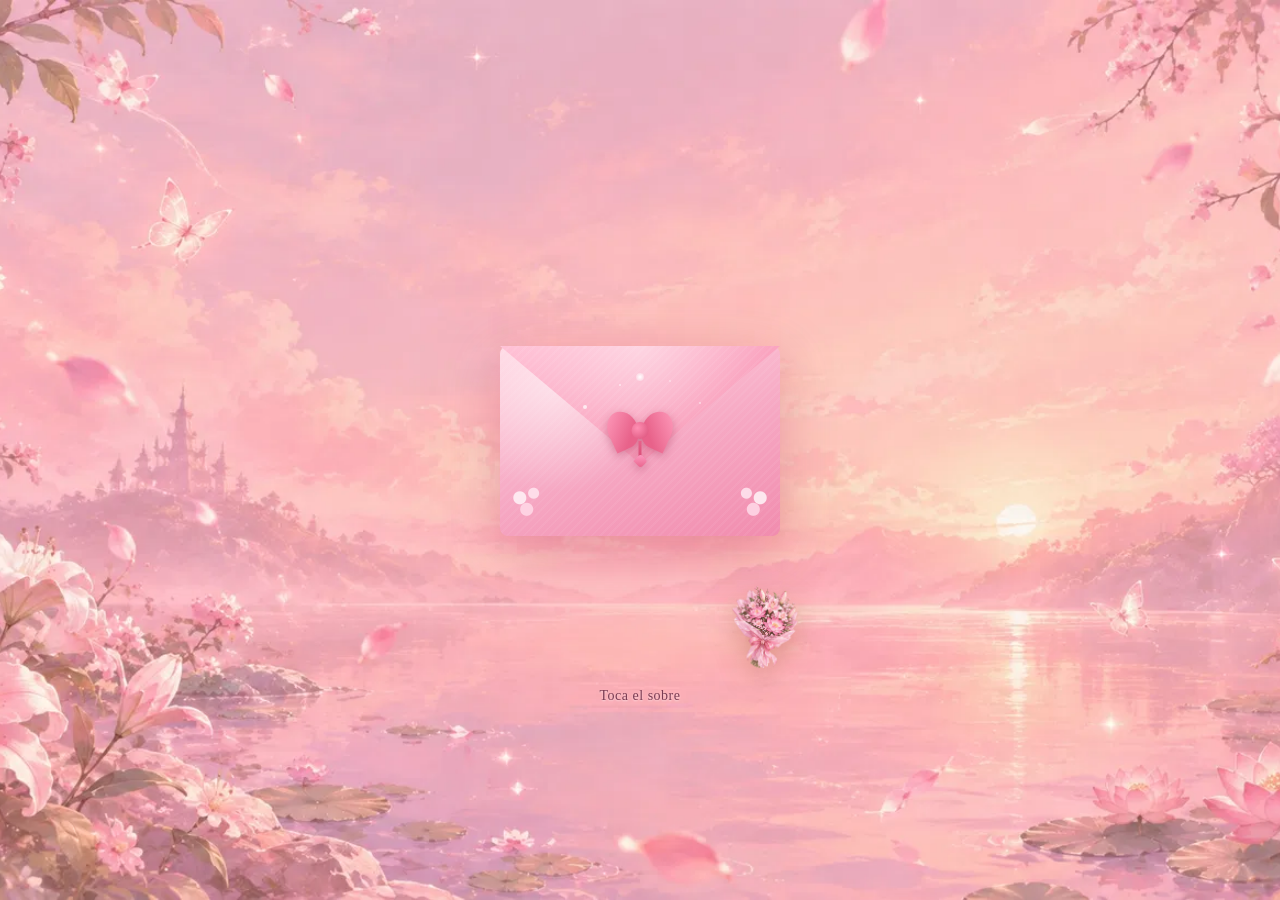
==== commit 41497b11: "actualizar" ====
--- a/index.html
+++ b/index.html
@@ -112,4 +112,3 @@
         <script src="script.js"></script>
     </body>
 </html>
-s
--- a/style.css
+++ b/style.css
@@ -441,13 +441,16 @@
     justify-content: center;
     gap: 16px;
     width: 150px;
-    z-index: 120;
+    z-index: 1000;
+    pointer-events: none;
+    touch-action: manipulation;
 }
 
 #letter-card.show + .letter-navigation {
     opacity: 1;
     visibility: visible;
     pointer-events: auto;
+    isolation: isolate;
 }
 
 .page-next,
@@ -476,6 +479,11 @@
         background 0.2s ease,
         box-shadow 0.2s ease;
     -webkit-tap-highlight-color: transparent;
+    touch-action: manipulation;
+    user-select: none;
+    -webkit-user-select: none;
+    position: relative;
+    z-index: 1001;
 }
 
 .page-next:hover,
@@ -767,7 +775,8 @@
         position: relative;
         width: 100%;
         max-width: 340px;
-        height: 500px;
+        height: 520px;
+        isolation: isolate;
     }
 
     #envelope {
@@ -805,15 +814,9 @@
     }
 
     .page-next {
-        width: 40px;
-        height: 40px;
-
-        right: 10px;
-        bottom: 10px;
-
-        z-index: 100;
-
-        font-size: 18px;
+        width: 42px;
+        height: 38px;
+        font-size: 29px;
 
         display: flex;
         align-items: center;
@@ -821,7 +824,9 @@
     }
 
     .letter-navigation {
-        top: 285px;
+        top: 300px;
+        left: 50%;
+        z-index: 1000;
         width: 140px;
         gap: 14px;
     }
@@ -835,7 +840,7 @@
 
     #bouquet {
         position: absolute;
-        top: 345px;
+        top: 375px;
         right: 5px;
         width: 65px;
         height: auto;
@@ -902,18 +907,17 @@
     }
 
     .page-next {
-        width: 38px;
+        width: 40px;
         height: 38px;
-        right: 8px;
-        bottom: 8px;
     }
 
     .letter-navigation {
-        top: 275px;
+        top: 285px;
+        z-index: 1000;
     }
 
     #bouquet {
-        top: 330px;
+        top: 355px;
         right: 3px;
         width: 60px;
     }
